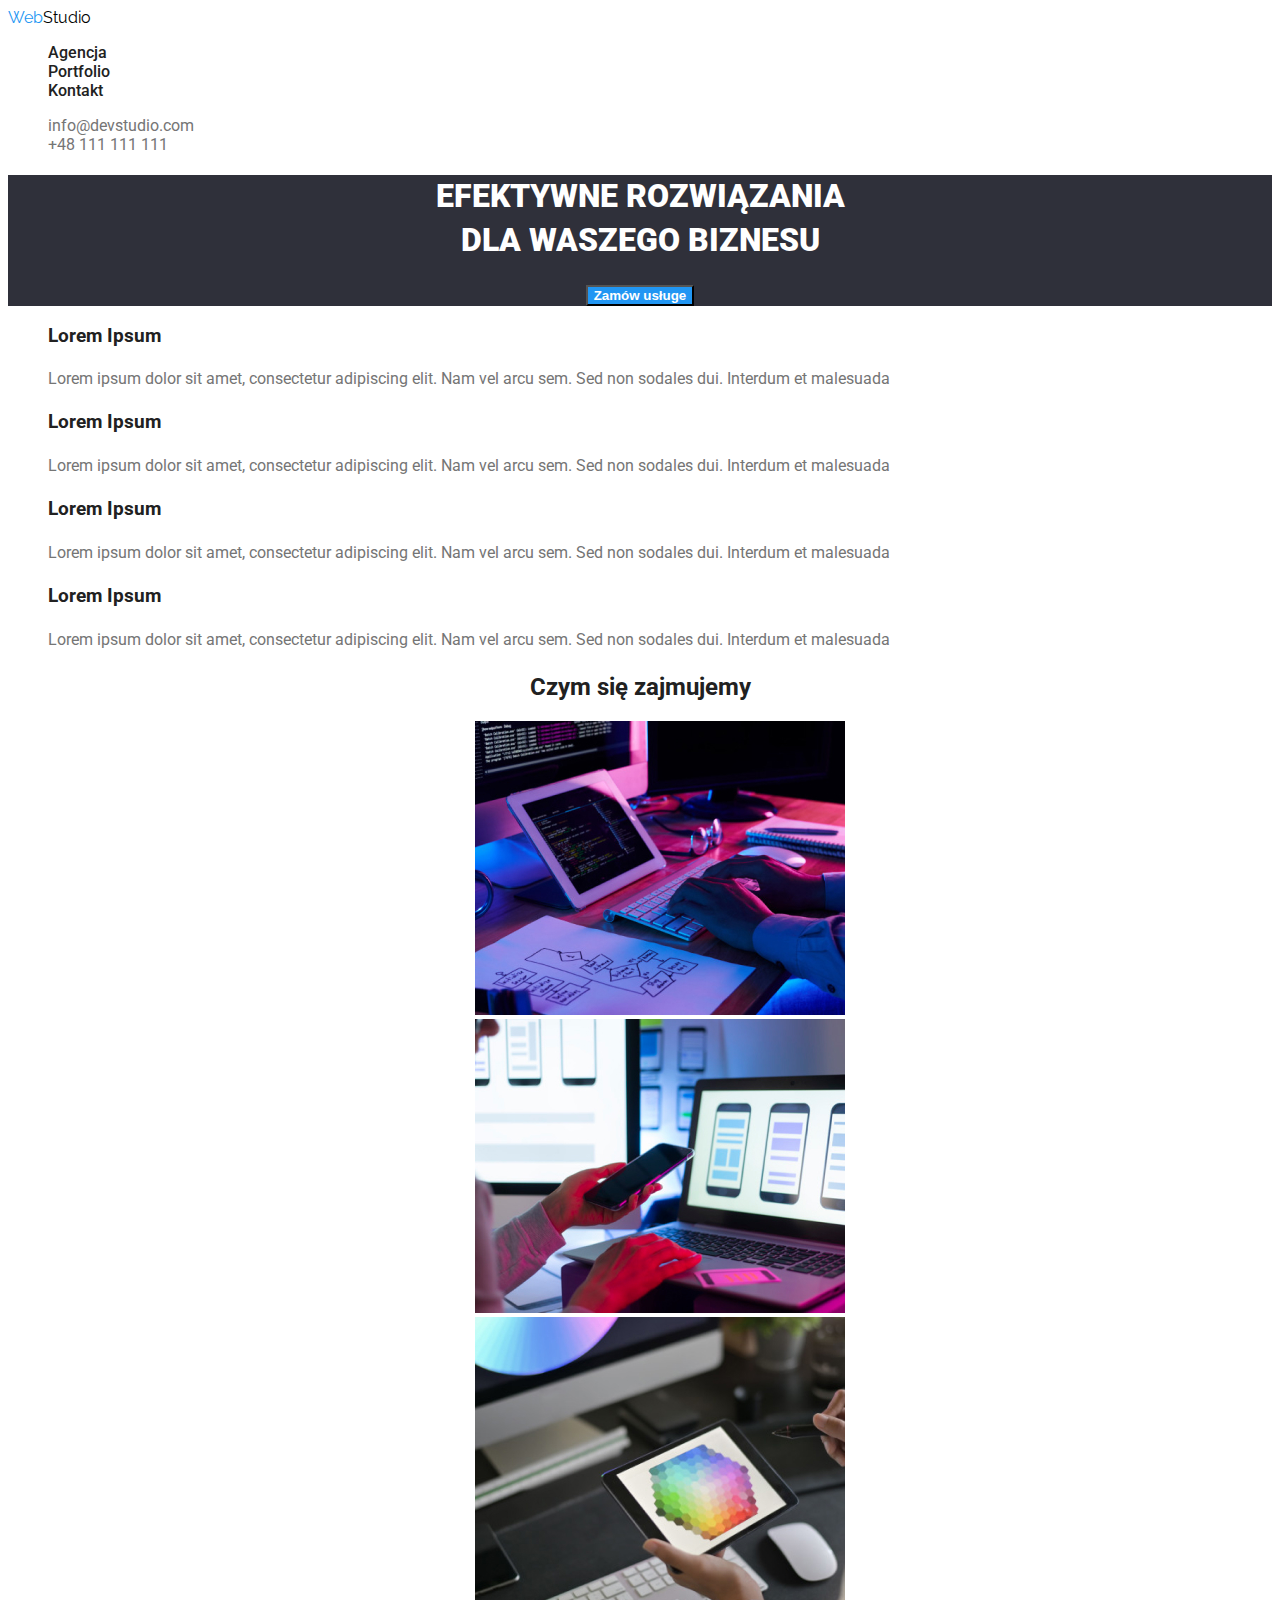
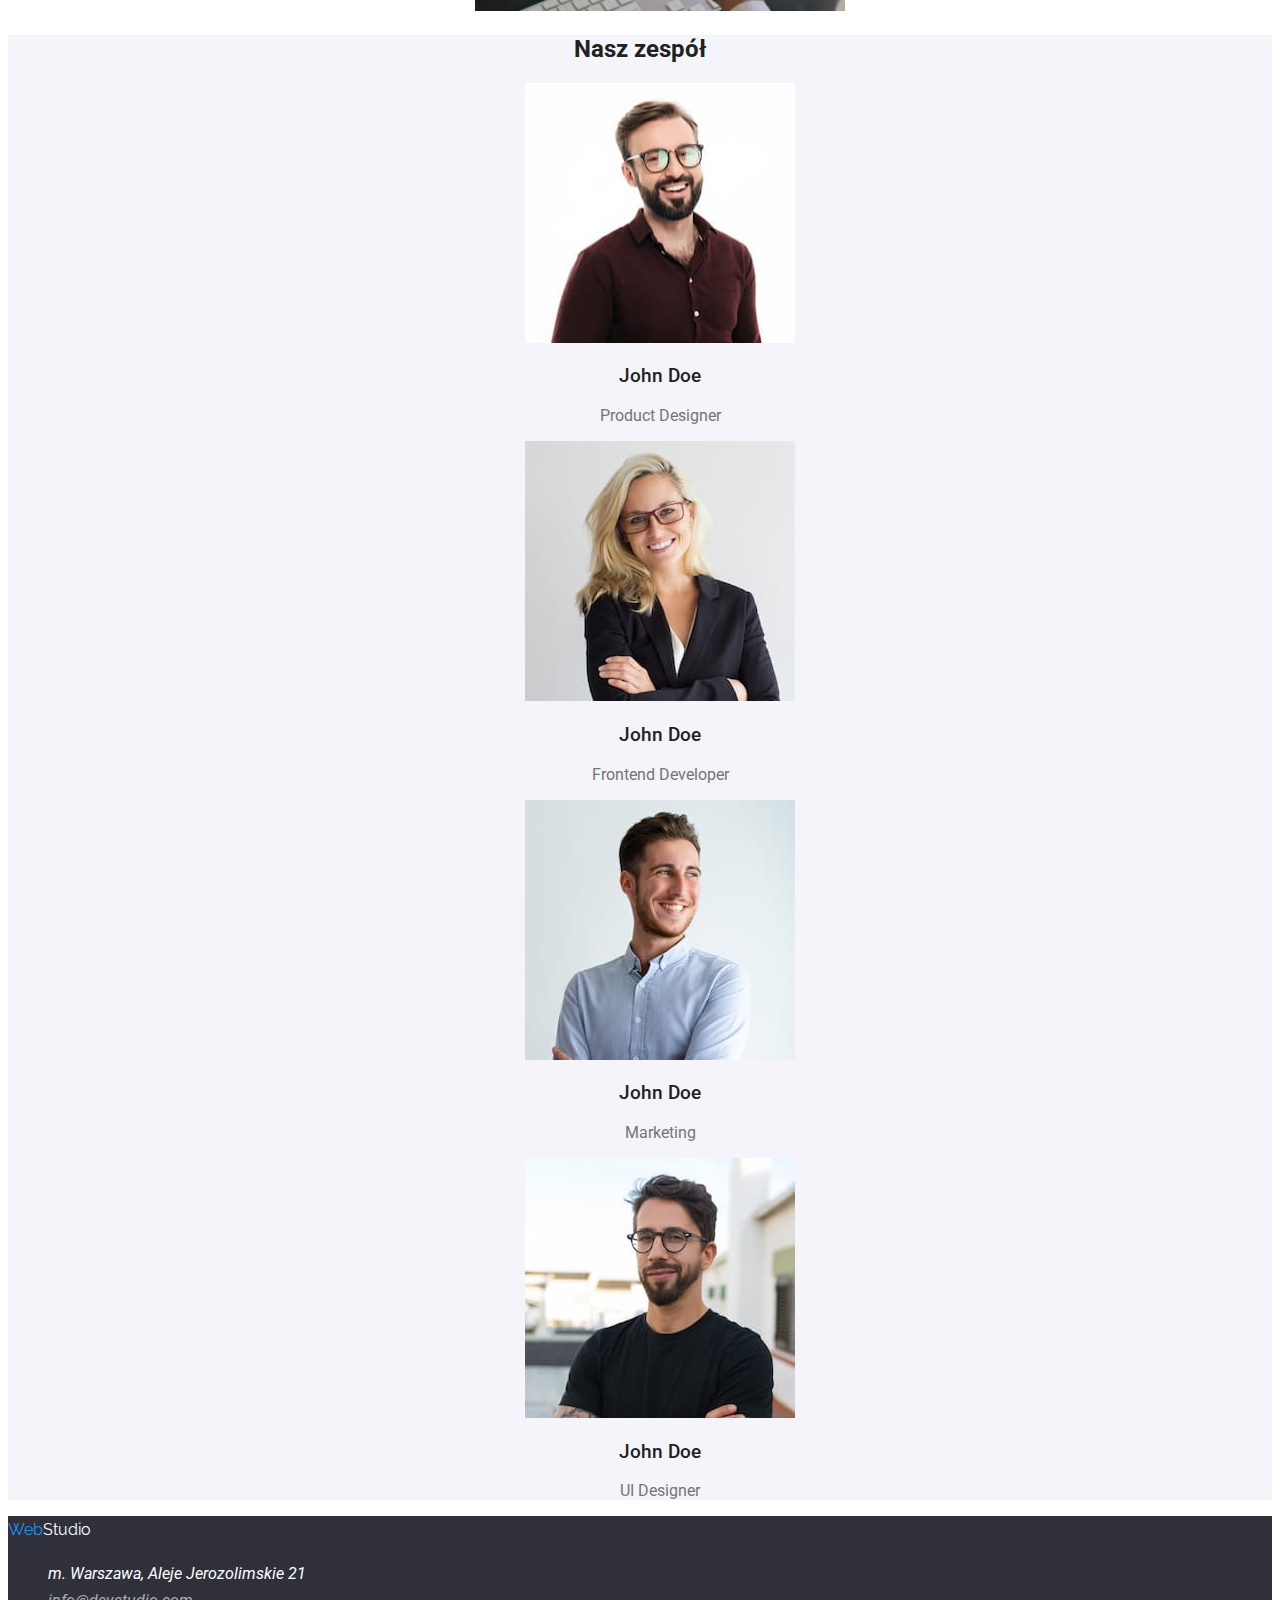
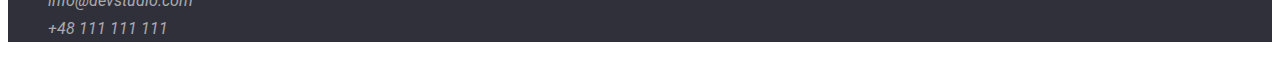
==== index.html @ 9c244bc0 "new repository" ====
<!DOCTYPE html>
<html lang="en">
  <head>
    <meta charset="UTF-8" />
    <meta http-equiv="X-UA-Compatible" content="IE=edge" />
    <meta name="viewport" content="width=device-width, initial-scale=1.0" />
    <link href="css/styles.css" rel="stylesheet" />
    <link rel="preconnect" href="https://fonts.googleapis.com" />
    <link rel="preconnect" href="https://fonts.gstatic.com" crossorigin />
    <link
      href="https://fonts.googleapis.com/css2?family=Raleway:wght@700&family=Roboto:wght@400;500;700;900&display=swap"
      rel="stylesheet"
    />
    <title>Studio</title>
  </head>
  <body>
    <header class="header">
      <a href="index.html" class="logo"
        >Web<span class="logo-header">Studio</span></a
      >
      <nav class="nav">
        <ul class="list">
          <li><a class="link" href="index.html">Agencja</a></li>
          <li><a class="link" href="portfolio.html">Portfolio</a></li>
          <li><a class="link" href="#">Kontakt</a></li>
        </ul>
      </nav>
      <ul class="list">
        <li>
          <a class="contact-links" href="mailto:info@devstudio.com"
            >info@devstudio.com</a
          >
        </li>
        <li>
          <a class="contact-links" href="tel:48111111111">+48 111 111 111</a>
        </li>
      </ul>
    </header>
    <main>
      <!--HERO-->
      <section>
        <div class="hero-main">
          <h1 class="hero-title">Efektywne rozwiązania</br> dla waszego biznesu</h1>
          <button type="button" class="hero-button">Zamów usługe</button>
        </div>
        <div>
          <ul class="list">
            <li>
              <h3 class="hero-subtext-title">Lorem Ipsum</h3>
              <p class="hero-subtext">
                Lorem ipsum dolor sit amet, consectetur adipiscing elit. Nam vel
                arcu sem. Sed non sodales dui. Interdum et malesuada
              </p>
            </li>
            <li>
              <h3 class="hero-subtext-title">Lorem Ipsum</h3>
              <p class="hero-subtext">
                Lorem ipsum dolor sit amet, consectetur adipiscing elit. Nam vel
                arcu sem. Sed non sodales dui. Interdum et malesuada
              </p>
            </li>
            <li>
              <h3 class="hero-subtext-title">Lorem Ipsum</h3>
              <p class="hero-subtext">
                Lorem ipsum dolor sit amet, consectetur adipiscing elit. Nam vel
                arcu sem. Sed non sodales dui. Interdum et malesuada
              </p>
            </li>
            <li>
              <h3 class="hero-subtext-title">Lorem Ipsum</h3>
              <p class="hero-subtext">
                Lorem ipsum dolor sit amet, consectetur adipiscing elit. Nam vel
                arcu sem. Sed non sodales dui. Interdum et malesuada
              </p>
            </li>
          </ul>
        </div>
      </section>

      <!--What we do-->
      <section class="what-we-do">
        <h2 class="what-we-do-title">Czym się zajmujemy</h2>
        <ul class="list">
          <li>
            <img src="images/img1.jpg" alt="picture of typing on a keyboard" />
          </li>
          <li>
            <img
              src="images/img2.jpg"
              alt="picture of person working with laptop and smartphone"
              width="370"
              height="294"
            />
          </li>
          <li>
            <img
              src="images/img3.jpg"
              alt="picture of tablet with color palet"
            />
          </li>
        </ul>
      </section>

      <!--About us-->
      <section class="team">
        <h2 class="team-title">Nasz zespół</h2>
        <ul class="list">
          <li>
            <img
              src="images/img2-1.jpg"
              alt="John Doe"
              width="270"
              height="260"
            />
            <h3 class="team-name">John Doe</h3>
            <p class="team-position">Product Designer</p>
          </li>
          <li>
            <img
              src="images/img2-2.jpg"
              alt="John Doe"
              width="270"
              height="260"
            />
            <h3 class="team-name">John Doe</h3>
            <p class="team-position">Frontend Developer</p>
          </li>
          <li>
            <img
              src="images/img2-3.jpg"
              alt="John Doe"
              width="270"
              height="260"
            />
            <h3 class="team-name">John Doe</h3>
            <p class="team-position">Marketing</p>
          </li>
          <li>
            <img
              src="images/img2-4.jpg"
              alt="John Doe"
              width="270"
              height="260"
            />
            <h3 class="team-name">John Doe</h3>
            <p class="team-position">UI Designer</p>
          </li>
        </ul>
      </section>
    </main>
    <footer class="footer">
      <a href="index.html" class="logo"
        >Web<span class="logo-footer">Studio</span></a
      >
      <address>
        <ul class="list">
          <li>
            <a
              class="footer-adress-map"
              href="https://goo.gl/maps/CEJByELrS8ceikjX6"
              >m. Warszawa, Aleje Jerozolimskie 21</a
            >
          </li>
          <li>
            <a class="footer-mail" href="mailto:info@devstudio.com"
              >info@devstudio.com</a
            >
          </li>
          <li>
            <a class="footer-tel" href="tel:48111111111">+48 111 111 111</a>
          </li>
        </ul>
      </address>
    </footer>
  </body>
</html>
---- css/styles.css ----
/*     
Fonts:

font-family: 'Raleway', sans-serif;

font-family: 'Roboto', sans-serif; */
:root {
  --white-color: #fff;
  --almost-white-color: #f5f4fa;
  --black-color: #000;
  --almost-black-color: #212121;
  --dark-color: #2f303a;
  --blue-color: #2196f3;
  --grey-color: #757575;
  --grey-transparent-color: rgba(100%, 100%, 100%, 60%);
}
body {
  font-family: "Roboto", sans-serif;
  font-weight: 400;
}
.list {
  list-style: none;
}
.logo {
  font-family: "Raleway", sans-serif;
  color: var(--blue-color);
  text-decoration: none;
}
.logo-header {
  color: var(--black-color);
}
.logo-footer {
  color: var(--white-color);
}
.header {
  background-color: var(--white-color);
}
.footer {
  background-color: var(--dark-color);
}
.link {
  text-decoration: none;
}
.nav .link {
  font-family: "Roboto", sans-serif;
  font-weight: 500;
  color: var(--almost-black-color);
}
.nav .link:visited {
  color: var(--almost-black-color);
}
.nav .link:hover,
.nav .link:focus {
  color: var(--blue-color);
}
.contact-links {
  color: var(--grey-color);
  text-decoration: none;
}
.contact-links:hover,
.contact-links:focus {
  color: var(--blue-color);
}
.footer {
  text-decoration: none;
  line-height: 1.71;
}
.footer-adress-map {
  color: var(--white-color);
  text-decoration: none;
}
.footer-mail,
.footer-tel {
  color: var(--grey-transparent-color);
  text-decoration: none;
}

.hero-main {
  text-align: center;
  background-color: var(--dark-color);
  line-height: 1.36;
}
.hero-title {
  font-weight: 900;
  text-transform: uppercase;
  text-align: center;
  color: var(--white-color);
}
.hero-button {
  color: var(--white-color);
  background-color: var(--blue-color);
  font-weight: 700;
  cursor: pointer;
}
.hero-subtext-title {
  font-weight: 700;
  color: var(--almost-black-color);
}
.hero-subtext {
  color: var(--grey-color);
  line-height: 1.71;
}

.what-we-do {
  text-align: center;
}
.what-we-do-title {
  font-weight: 700;
  color: var(--almost-black-color);
}

.team {
  background-color: var(--almost-white-color);
  text-align: center;
}
.team-title {
  font-weight: 700;
  color: var(--almost-black-color);
}
.team-name {
  font-weight: 500;
  color: var(--almost-black-color);
  text-align: center;
}
.team-position {
  color: var(--grey-color);
  text-align: center;
}
.filters {
  text-align: center;
}
.filters-button:hover {
  color: var(--white-color);
  background-color: var(--blue-color);
  line-height: 1.63;
  font-weight: 500;
}
.filters-button {
  color: var(--black-color);
  background-color: var(--almost-white-color);
  line-height: 1.63;
  font-weight: 500;
  cursor: pointer;
}

.gallery-title {
  font-weight: 500;
  color: var(--almost-black-color);
  line-height: 2;
}
.gallery-description {
  color: var(--grey-color);
  line-height: 1.88;
}
.gallery-title,
.gallery-description {
  text-align: left;
}
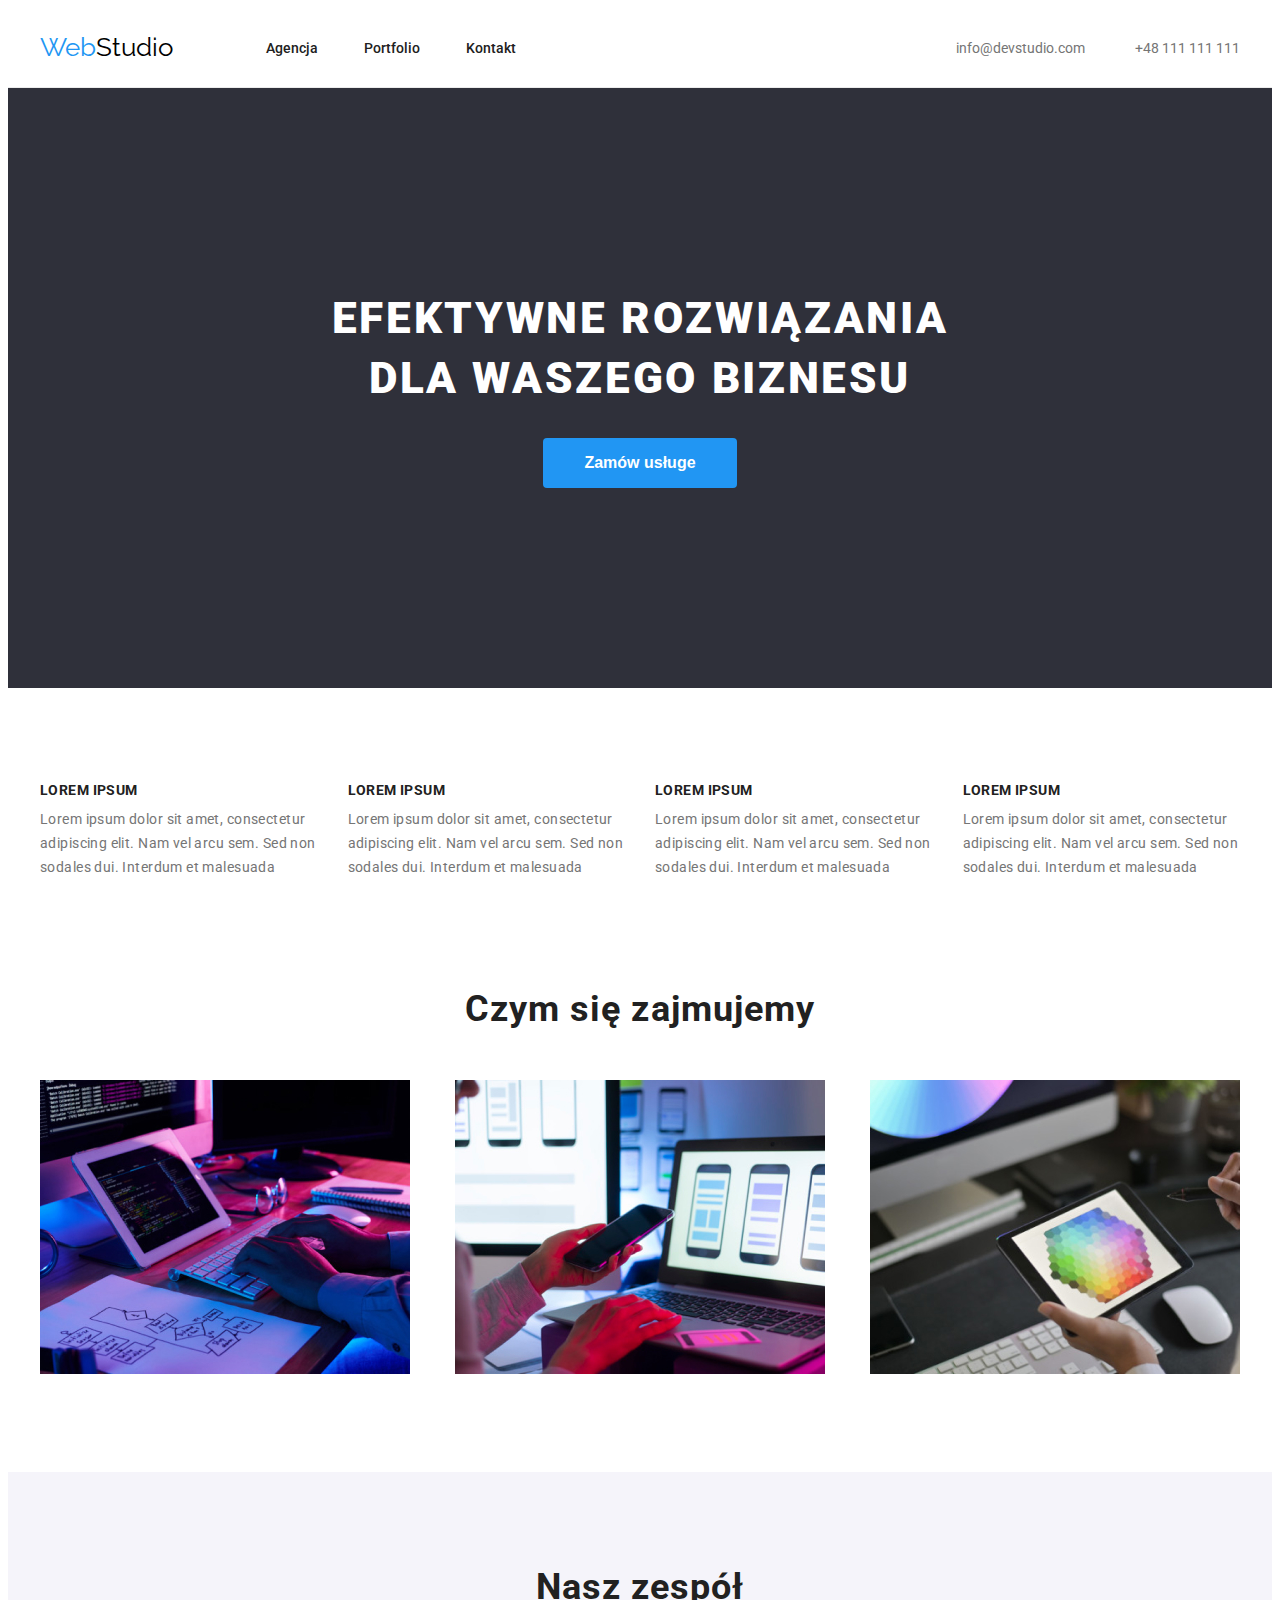
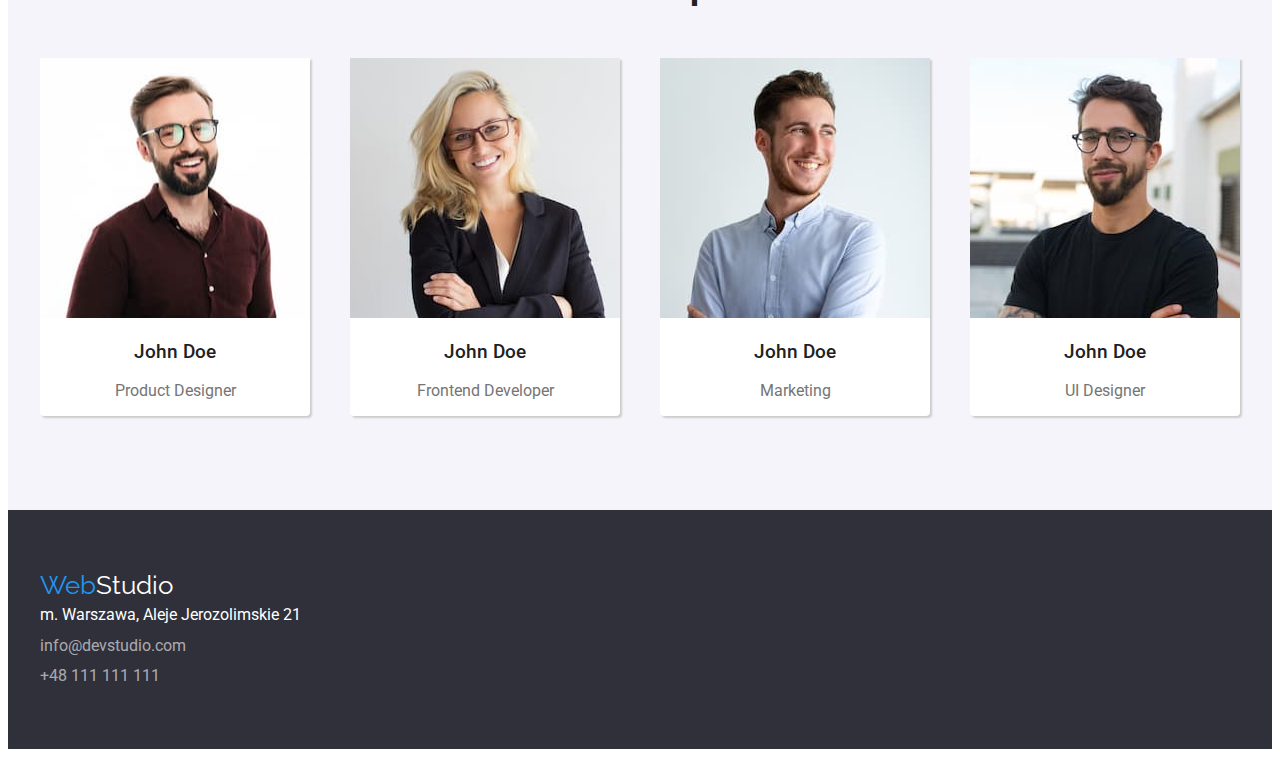
==== commit 9788a7e4: "added postitioning of elements" ====
--- a/index.html
+++ b/index.html
@@ -4,6 +4,13 @@
     <meta charset="UTF-8" />
     <meta http-equiv="X-UA-Compatible" content="IE=edge" />
     <meta name="viewport" content="width=device-width, initial-scale=1.0" />
+    <link
+      rel="stylesheet"
+      href="https://cdnjs.cloudflare.com/ajax/libs/modern-normalize/1.1.0/modern-normalize.min.css"
+      integrity="sha512-wpPYUAdjBVSE4KJnH1VR1HeZfpl1ub8YT/NKx4PuQ5NmX2tKuGu6U/JRp5y+Y8XG2tV+wKQpNHVUX03MfMFn9Q=="
+      crossorigin="anonymous"
+      referrerpolicy="no-referrer"
+    />
     <link href="css/styles.css" rel="stylesheet" />
     <link rel="preconnect" href="https://fonts.googleapis.com" />
     <link rel="preconnect" href="https://fonts.gstatic.com" crossorigin />
@@ -15,162 +22,185 @@
   </head>
   <body>
     <header class="header">
-      <a href="index.html" class="logo"
-        >Web<span class="logo-header">Studio</span></a
-      >
-      <nav class="nav">
-        <ul class="list">
-          <li><a class="link" href="index.html">Agencja</a></li>
-          <li><a class="link" href="portfolio.html">Portfolio</a></li>
-          <li><a class="link" href="#">Kontakt</a></li>
-        </ul>
-      </nav>
-      <ul class="list">
-        <li>
-          <a class="contact-links" href="mailto:info@devstudio.com"
-            >info@devstudio.com</a
-          >
-        </li>
-        <li>
-          <a class="contact-links" href="tel:48111111111">+48 111 111 111</a>
-        </li>
-      </ul>
+      <div class="container flex-header">
+        <a href="index.html" class="logo"
+          >Web<span class="logo-header">Studio</span></a
+        >
+        <nav class="nav">
+          <ul class="list">
+            <li><a class="link" href="index.html">Agencja</a></li>
+            <li><a class="link" href="portfolio.html">Portfolio</a></li>
+            <li><a class="link" href="#">Kontakt</a></li>
+          </ul>
+        </nav>
+        <div class="contacts">
+          <ul class="list">
+            <li>
+              <a class="contact-links" href="mailto:info@devstudio.com"
+                >info@devstudio.com</a
+              >
+            </li>
+            <li>
+              <a class="contact-links" href="tel:48111111111"
+                >+48 111 111 111</a
+              >
+            </li>
+          </ul>
+        </div>
+      </div>
     </header>
     <main>
       <!--HERO-->
+
       <section>
         <div class="hero-main">
-          <h1 class="hero-title">Efektywne rozwiązania</br> dla waszego biznesu</h1>
-          <button type="button" class="hero-button">Zamów usługe</button>
+          <div class="container">
+            <h1 class="hero-title">
+              Efektywne rozwiązania<br />
+              dla waszego biznesu
+            </h1>
+            <button type="button" class="hero-button">Zamów usługe</button>
+          </div>
         </div>
         <div>
-          <ul class="list">
-            <li>
-              <h3 class="hero-subtext-title">Lorem Ipsum</h3>
-              <p class="hero-subtext">
-                Lorem ipsum dolor sit amet, consectetur adipiscing elit. Nam vel
-                arcu sem. Sed non sodales dui. Interdum et malesuada
-              </p>
-            </li>
-            <li>
-              <h3 class="hero-subtext-title">Lorem Ipsum</h3>
-              <p class="hero-subtext">
-                Lorem ipsum dolor sit amet, consectetur adipiscing elit. Nam vel
-                arcu sem. Sed non sodales dui. Interdum et malesuada
-              </p>
-            </li>
-            <li>
-              <h3 class="hero-subtext-title">Lorem Ipsum</h3>
-              <p class="hero-subtext">
-                Lorem ipsum dolor sit amet, consectetur adipiscing elit. Nam vel
-                arcu sem. Sed non sodales dui. Interdum et malesuada
-              </p>
-            </li>
-            <li>
-              <h3 class="hero-subtext-title">Lorem Ipsum</h3>
-              <p class="hero-subtext">
-                Lorem ipsum dolor sit amet, consectetur adipiscing elit. Nam vel
-                arcu sem. Sed non sodales dui. Interdum et malesuada
-              </p>
-            </li>
-          </ul>
+          <div class="container">
+            <ul class="list hero-subtext-all">
+              <li>
+                <h3 class="hero-subtext-title">Lorem Ipsum</h3>
+                <p class="hero-subtext">
+                  Lorem ipsum dolor sit amet, consectetur adipiscing elit. Nam
+                  vel arcu sem. Sed non sodales dui. Interdum et malesuada
+                </p>
+              </li>
+              <li>
+                <h3 class="hero-subtext-title">Lorem Ipsum</h3>
+                <p class="hero-subtext">
+                  Lorem ipsum dolor sit amet, consectetur adipiscing elit. Nam
+                  vel arcu sem. Sed non sodales dui. Interdum et malesuada
+                </p>
+              </li>
+              <li>
+                <h3 class="hero-subtext-title">Lorem Ipsum</h3>
+                <p class="hero-subtext">
+                  Lorem ipsum dolor sit amet, consectetur adipiscing elit. Nam
+                  vel arcu sem. Sed non sodales dui. Interdum et malesuada
+                </p>
+              </li>
+              <li>
+                <h3 class="hero-subtext-title">Lorem Ipsum</h3>
+                <p class="hero-subtext">
+                  Lorem ipsum dolor sit amet, consectetur adipiscing elit. Nam
+                  vel arcu sem. Sed non sodales dui. Interdum et malesuada
+                </p>
+              </li>
+            </ul>
+          </div>
         </div>
       </section>
 
       <!--What we do-->
       <section class="what-we-do">
-        <h2 class="what-we-do-title">Czym się zajmujemy</h2>
-        <ul class="list">
-          <li>
-            <img src="images/img1.jpg" alt="picture of typing on a keyboard" />
-          </li>
-          <li>
-            <img
-              src="images/img2.jpg"
-              alt="picture of person working with laptop and smartphone"
-              width="370"
-              height="294"
-            />
-          </li>
-          <li>
-            <img
-              src="images/img3.jpg"
-              alt="picture of tablet with color palet"
-            />
-          </li>
-        </ul>
+        <div class="container">
+          <h2 class="what-we-do-title">Czym się zajmujemy</h2>
+          <ul class="list what-we-do-flex">
+            <li>
+              <img
+                src="images/img1.jpg"
+                alt="picture of typing on a keyboard"
+              />
+            </li>
+            <li>
+              <img
+                src="images/img2.jpg"
+                alt="picture of person working with laptop and smartphone"
+                width="370"
+                height="294"
+              />
+            </li>
+            <li>
+              <img
+                src="images/img3.jpg"
+                alt="picture of tablet with color palet"
+              />
+            </li>
+          </ul>
+        </div>
       </section>
 
       <!--About us-->
       <section class="team">
-        <h2 class="team-title">Nasz zespół</h2>
-        <ul class="list">
-          <li>
-            <img
-              src="images/img2-1.jpg"
-              alt="John Doe"
-              width="270"
-              height="260"
-            />
-            <h3 class="team-name">John Doe</h3>
-            <p class="team-position">Product Designer</p>
-          </li>
-          <li>
-            <img
-              src="images/img2-2.jpg"
-              alt="John Doe"
-              width="270"
-              height="260"
-            />
-            <h3 class="team-name">John Doe</h3>
-            <p class="team-position">Frontend Developer</p>
-          </li>
-          <li>
-            <img
-              src="images/img2-3.jpg"
-              alt="John Doe"
-              width="270"
-              height="260"
-            />
-            <h3 class="team-name">John Doe</h3>
-            <p class="team-position">Marketing</p>
-          </li>
-          <li>
-            <img
-              src="images/img2-4.jpg"
-              alt="John Doe"
-              width="270"
-              height="260"
-            />
-            <h3 class="team-name">John Doe</h3>
-            <p class="team-position">UI Designer</p>
-          </li>
-        </ul>
+        <div class="container">
+          <h2 class="team-title">Nasz zespół</h2>
+          <ul class="list team-flex">
+            <li class="team-card">
+              <img
+                src="images/img2-1.jpg"
+                alt="John Doe"
+                width="270"
+                height="260"
+              />
+              <h3 class="team-name">John Doe</h3>
+              <p class="team-position">Product Designer</p>
+            </li>
+            <li class="team-card">
+              <img
+                src="images/img2-2.jpg"
+                alt="John Doe"
+                width="270"
+                height="260"
+              />
+              <h3 class="team-name">John Doe</h3>
+              <p class="team-position">Frontend Developer</p>
+            </li>
+            <li class="team-card">
+              <img
+                src="images/img2-3.jpg"
+                alt="John Doe"
+                width="270"
+                height="260"
+              />
+              <h3 class="team-name">John Doe</h3>
+              <p class="team-position">Marketing</p>
+            </li>
+            <li class="team-card">
+              <img
+                src="images/img2-4.jpg"
+                alt="John Doe"
+                width="270"
+                height="260"
+              />
+              <h3 class="team-name">John Doe</h3>
+              <p class="team-position">UI Designer</p>
+            </li>
+          </ul>
+        </div>
       </section>
     </main>
     <footer class="footer">
-      <a href="index.html" class="logo"
-        >Web<span class="logo-footer">Studio</span></a
-      >
-      <address>
-        <ul class="list">
-          <li>
-            <a
-              class="footer-adress-map"
-              href="https://goo.gl/maps/CEJByELrS8ceikjX6"
-              >m. Warszawa, Aleje Jerozolimskie 21</a
-            >
-          </li>
-          <li>
-            <a class="footer-mail" href="mailto:info@devstudio.com"
-              >info@devstudio.com</a
-            >
-          </li>
-          <li>
-            <a class="footer-tel" href="tel:48111111111">+48 111 111 111</a>
-          </li>
-        </ul>
-      </address>
+      <div class="container flex-footer">
+        <a href="index.html" class="logo"
+          >Web<span class="logo-footer">Studio</span></a
+        >
+        <address class="address">
+          <ul class="list">
+            <li>
+              <a
+                class="footer-adress-map"
+                href="https://goo.gl/maps/CEJByELrS8ceikjX6"
+                >m. Warszawa, Aleje Jerozolimskie 21</a
+              >
+            </li>
+            <li>
+              <a class="footer-mail" href="mailto:info@devstudio.com"
+                >info@devstudio.com</a
+              >
+            </li>
+            <li>
+              <a class="footer-tel" href="tel:48111111111">+48 111 111 111</a>
+            </li>
+          </ul>
+        </address>
+      </div>
     </footer>
   </body>
 </html>
--- a/css/styles.css
+++ b/css/styles.css
@@ -18,28 +18,52 @@
   font-family: "Roboto", sans-serif;
   font-weight: 400;
 }
+
+.container {
+  max-width: 1200px;
+  margin: 0 auto;
+}
 .list {
   list-style: none;
+}
+.header {
+  background-color: var(--white-color);
+  border-bottom: 1px solid #ececec;
 }
 .logo {
   font-family: "Raleway", sans-serif;
   color: var(--blue-color);
   text-decoration: none;
+  font-size: 26px;
+  line-height: calc(31px / 26px);
 }
 .logo-header {
   color: var(--black-color);
 }
-.logo-footer {
-  color: var(--white-color);
-}
-.header {
-  background-color: var(--white-color);
-}
-.footer {
-  background-color: var(--dark-color);
+
+.flex-header {
+  display: flex;
+  justify-content: flex-start;
+  align-items: center;
+  margin: 0 auto;
+  height: 79px;
 }
 .link {
   text-decoration: none;
+}
+.nav {
+  font-size: 14px;
+  line-height: calc(16px / 14px);
+  display: flex;
+  margin: 0 auto;
+  margin-left: 93px;
+}
+.nav .list {
+  display: flex;
+  justify-content: flex-start;
+  margin: 0 auto;
+  padding: 0;
+  gap: 46px;
 }
 .nav .link {
   font-family: "Roboto", sans-serif;
@@ -53,6 +77,20 @@
 .nav .link:focus {
   color: var(--blue-color);
 }
+.contacts {
+  font-size: 14px;
+  line-height: calc(16px / 14px);
+  display: flex;
+  margin: 0 auto;
+  margin-right: 0;
+}
+.contacts .list {
+  display: flex;
+  justify-content: flex-start;
+  margin: 0 auto;
+  padding: 0;
+  gap: 50px;
+}
 .contact-links {
   color: var(--grey-color);
   text-decoration: none;
@@ -61,9 +99,215 @@
 .contact-links:focus {
   color: var(--blue-color);
 }
+
+.hero-main {
+  text-align: center;
+  background-color: var(--dark-color);
+  line-height: 1.36;
+  display: flex;
+  justify-content: center;
+  align-items: center;
+  padding: 200px;
+}
+.hero-title {
+  font-weight: 900;
+  font-size: 44px;
+  text-transform: uppercase;
+  text-align: center;
+  color: var(--white-color);
+  line-height: calc(60px / 44px);
+  letter-spacing: calc(0.06 * 44px);
+  margin: 0 auto;
+}
+.hero-button {
+  color: var(--white-color);
+  background-color: var(--blue-color);
+  font-weight: 700;
+  font-size: 16px;
+  line-height: calc(30px / 16px);
+  cursor: pointer;
+  padding: 10px 41px;
+  border: none;
+  border-radius: 4px;
+  margin: 0 auto;
+  margin-top: 30px;
+  padding: 10px 41px;
+}
+.hero-subtext-all {
+  display: flex;
+  justify-content: center;
+  padding: 94px 0;
+  gap: 30px;
+  margin: 0 auto;
+}
+.hero-subtext-title {
+  font-weight: 700;
+  color: var(--almost-black-color);
+  font-size: 14px;
+  letter-spacing: calc(0.03 * 14px);
+  margin: 0 auto;
+  text-transform: uppercase;
+}
+.hero-subtext {
+  color: var(--grey-color);
+  line-height: 1.71;
+  font-size: 14px;
+  letter-spacing: calc(0.03 * 14px);
+  margin-top: 10px;
+}
+
+.what-we-do {
+  text-align: center;
+  margin: 0 auto;
+}
+.what-we-do-flex {
+  display: flex;
+  justify-content: space-between;
+  gap: 30px;
+  margin: 0;
+  margin-top: 50px;
+  margin-bottom: 94px;
+  padding: 0;
+}
+.what-we-do-title {
+  font-weight: 700;
+  color: var(--almost-black-color);
+  margin: 0 auto;
+  letter-spacing: calc(0.03 * 36px);
+  font-size: 36px;
+}
+
+.team-flex {
+  display: flex;
+  justify-content: space-between;
+  gap: 30px;
+  margin: 0 auto;
+  margin-top: 50px;
+  padding: 0;
+  padding-bottom: 94px;
+}
+.team-card {
+  background-color: var(--white-color);
+  box-shadow: 2px 2px 2px #ccc;
+  border-radius: 0px 0px 4px 4px;
+}
+.team {
+  background-color: var(--almost-white-color);
+  text-align: center;
+}
+.team-title {
+  font-weight: 700;
+  color: var(--almost-black-color);
+  font-size: 36px;
+  letter-spacing: calc(0.03 * 36px);
+  padding-top: 94px;
+}
+.team-name {
+  font-weight: 500;
+  color: var(--almost-black-color);
+  text-align: center;
+}
+.team-position {
+  color: var(--grey-color);
+  text-align: center;
+}
+
+/* PORTFOLIO */
+.filters {
+  display: flex;
+  justify-content: center;
+  gap: 8px;
+  margin: 0 auto;
+  padding-top: 94px;
+  padding-bottom: 50px;
+}
+.filters-button:hover {
+  color: var(--white-color);
+  background-color: var(--blue-color);
+  font-size: 16px;
+  line-height: 1.63;
+  font-weight: 500;
+}
+.filters-button {
+  color: var(--black-color);
+  background-color: var(--almost-white-color);
+  font-size: 16px;
+  line-height: 1.63;
+  font-weight: 500;
+  cursor: pointer;
+  border: none;
+  border-radius: 4px;
+  margin: 0 auto;
+  padding: 6px 22px;
+}
+
+.gallery {
+  display: flex;
+  margin: 0 auto;
+  padding: 0;
+  justify-content: space-between;
+  flex-wrap: wrap;
+  gap: 30px;
+}
+.gallery-title {
+  font-weight: 500;
+  font-size: 18px;
+  letter-spacing: calc(0.06 * 18px);
+  color: var(--almost-black-color);
+  line-height: 2;
+  margin: 20px 24px 4px 24px;
+}
+.gallery-description {
+  font-size: 16px;
+  letter-spacing: calc(0.03 * 16px);
+  color: var(--grey-color);
+  line-height: 1.88;
+  margin: 0px 24px 20px 24px;
+}
+.gallery-title,
+.gallery-description {
+  text-align: left;
+}
+.gallery-card {
+  border: 1px solid #eeeeee;
+}
+.gallery-subtext {
+  display: flex;
+  margin: 20px 24px;
+  gap: 4px;
+}
+/* FOOTER */
 .footer {
+  background-color: var(--dark-color);
+}
+.logo-footer {
+  color: var(--white-color);
+}
+.flex-footer {
+  display: flex;
+  margin: 0 auto;
+  flex-direction: column;
+  padding: 0px;
+  padding-top: 60px;
+  padding-bottom: 60px;
+  align-items: flex-start;
+}
+.address .list {
+  display: flex;
+  justify-content: flex-start;
+  flex-direction: column;
+  margin: 0 auto;
+  padding: 0;
+  gap: 3px;
+  font-style: normal;
+}
+.footer {
   text-decoration: none;
   line-height: 1.71;
+}
+.flex-footer {
+  display: flex;
+  margin: 0 auto;
 }
 .footer-adress-map {
   color: var(--white-color);
@@ -74,85 +318,3 @@
   color: var(--grey-transparent-color);
   text-decoration: none;
 }
-
-.hero-main {
-  text-align: center;
-  background-color: var(--dark-color);
-  line-height: 1.36;
-}
-.hero-title {
-  font-weight: 900;
-  text-transform: uppercase;
-  text-align: center;
-  color: var(--white-color);
-}
-.hero-button {
-  color: var(--white-color);
-  background-color: var(--blue-color);
-  font-weight: 700;
-  cursor: pointer;
-}
-.hero-subtext-title {
-  font-weight: 700;
-  color: var(--almost-black-color);
-}
-.hero-subtext {
-  color: var(--grey-color);
-  line-height: 1.71;
-}
-
-.what-we-do {
-  text-align: center;
-}
-.what-we-do-title {
-  font-weight: 700;
-  color: var(--almost-black-color);
-}
-
-.team {
-  background-color: var(--almost-white-color);
-  text-align: center;
-}
-.team-title {
-  font-weight: 700;
-  color: var(--almost-black-color);
-}
-.team-name {
-  font-weight: 500;
-  color: var(--almost-black-color);
-  text-align: center;
-}
-.team-position {
-  color: var(--grey-color);
-  text-align: center;
-}
-.filters {
-  text-align: center;
-}
-.filters-button:hover {
-  color: var(--white-color);
-  background-color: var(--blue-color);
-  line-height: 1.63;
-  font-weight: 500;
-}
-.filters-button {
-  color: var(--black-color);
-  background-color: var(--almost-white-color);
-  line-height: 1.63;
-  font-weight: 500;
-  cursor: pointer;
-}
-
-.gallery-title {
-  font-weight: 500;
-  color: var(--almost-black-color);
-  line-height: 2;
-}
-.gallery-description {
-  color: var(--grey-color);
-  line-height: 1.88;
-}
-.gallery-title,
-.gallery-description {
-  text-align: left;
-}
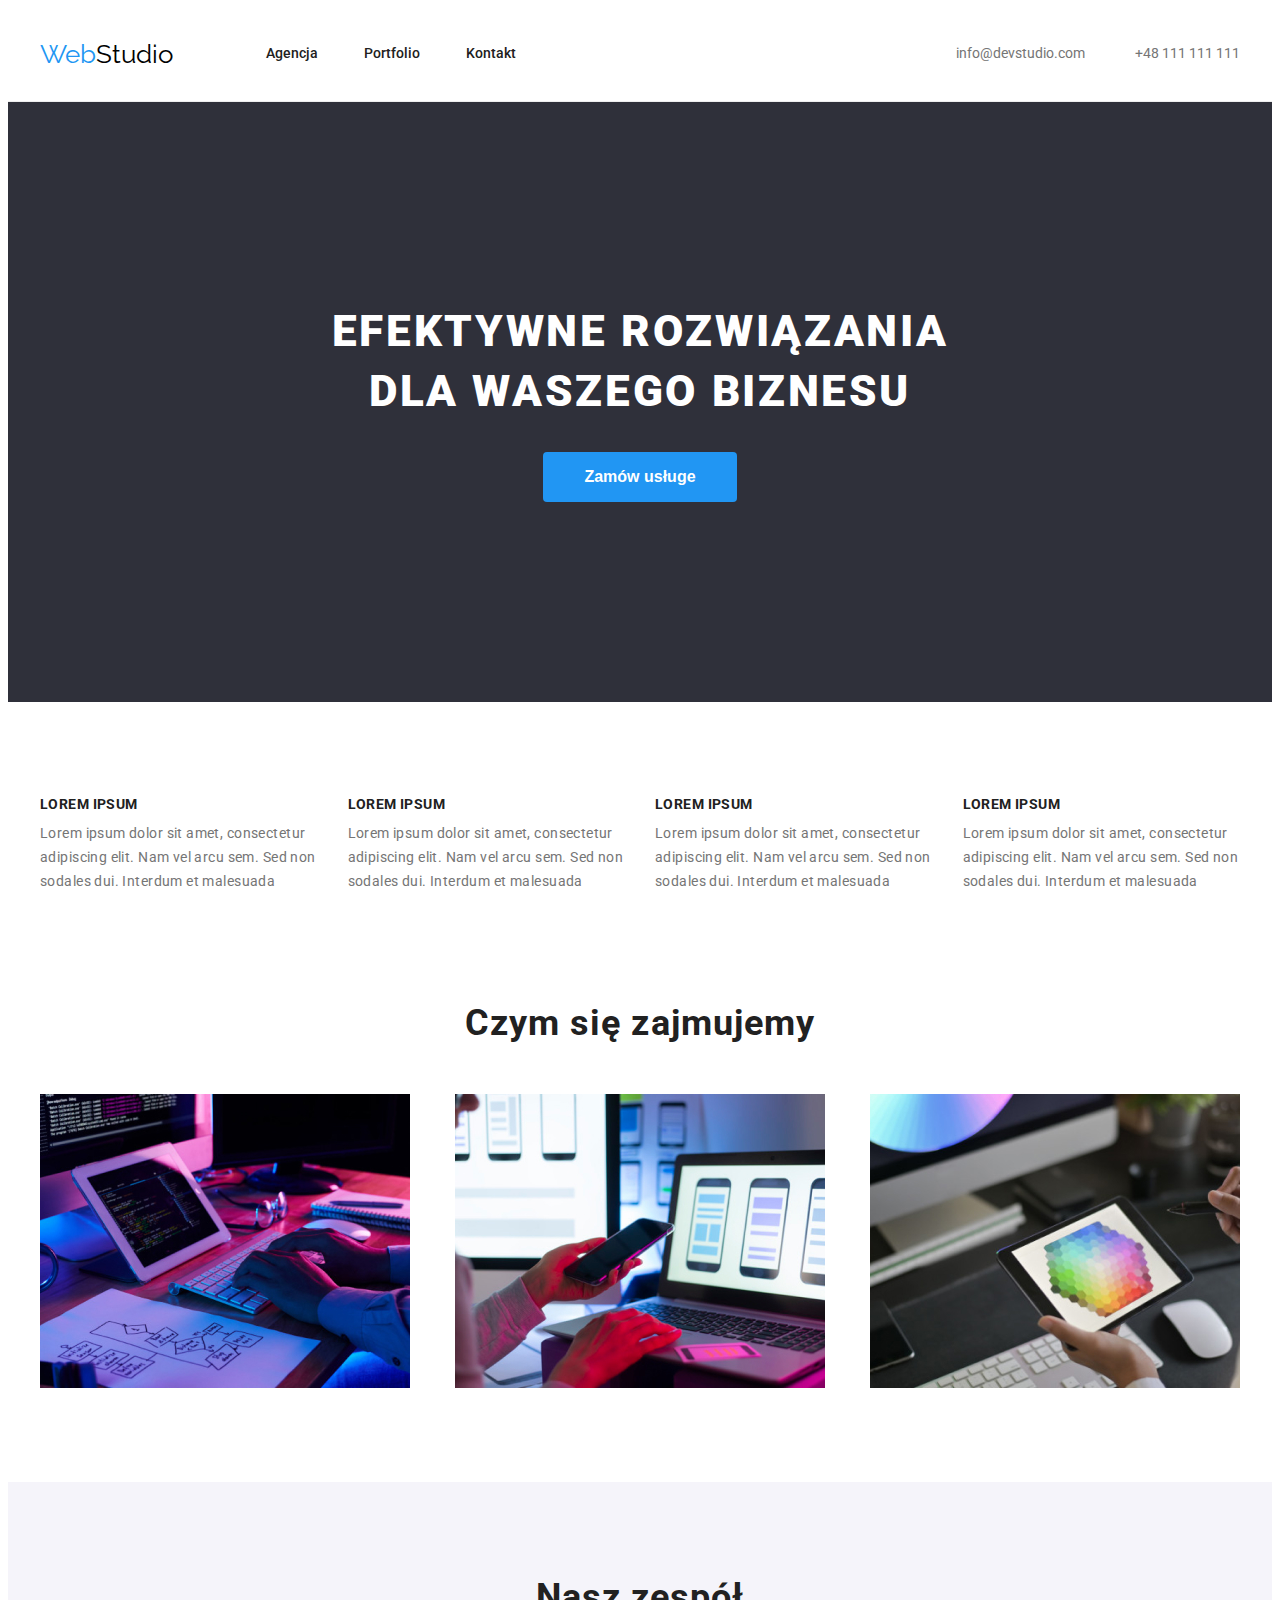
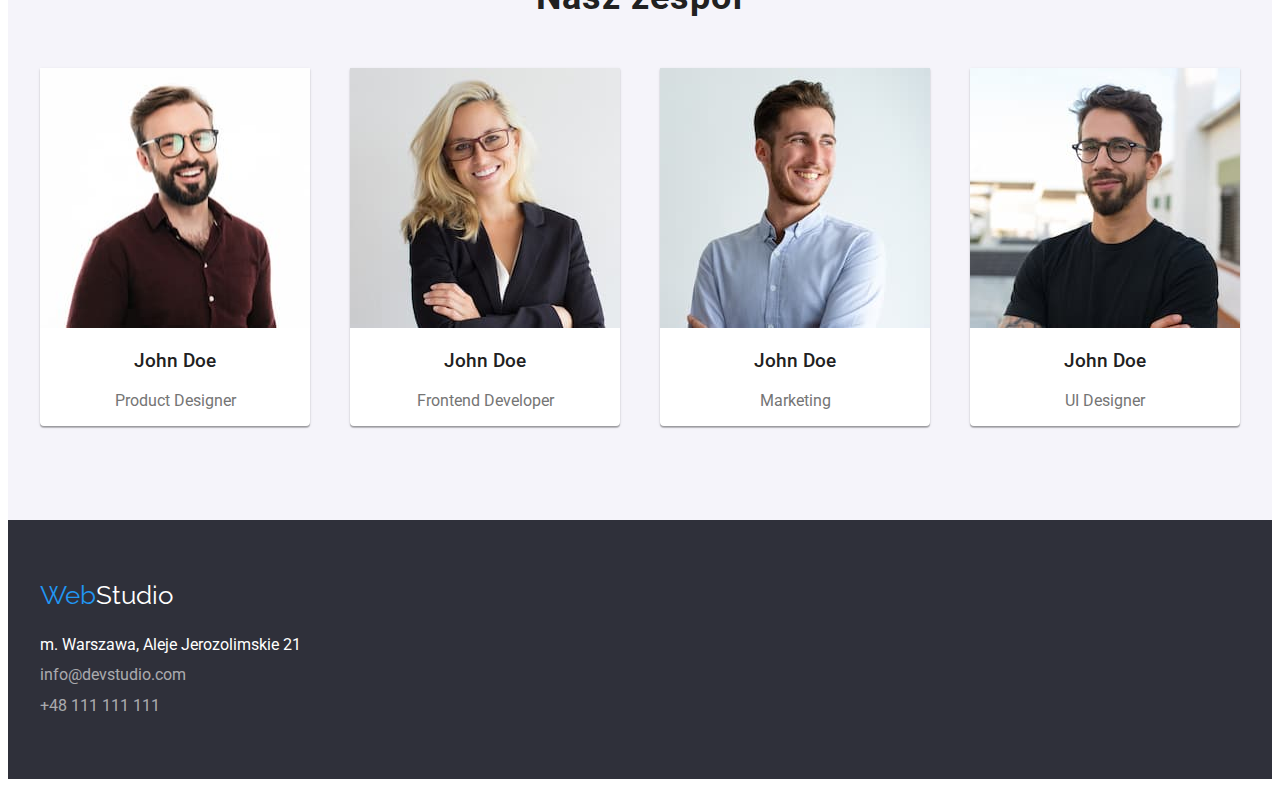
==== commit 8d96318f: "implemented changes according to mentor's comments" ====
--- a/index.html
+++ b/index.html
@@ -107,6 +107,9 @@
               <img
                 src="images/img1.jpg"
                 alt="picture of typing on a keyboard"
+                width="370"
+                height="294"
+                class="what-we-do-image"
               />
             </li>
             <li>
@@ -115,12 +118,16 @@
                 alt="picture of person working with laptop and smartphone"
                 width="370"
                 height="294"
+                class="what-we-do-image"
               />
             </li>
             <li>
               <img
                 src="images/img3.jpg"
                 alt="picture of tablet with color palet"
+                width="370"
+                height="294"
+                class="what-we-do-image"
               />
             </li>
           </ul>
--- a/css/styles.css
+++ b/css/styles.css
@@ -1,9 +1,3 @@
-/*     
-Fonts:
-
-font-family: 'Raleway', sans-serif;
-
-font-family: 'Roboto', sans-serif; */
 :root {
   --white-color: #fff;
   --almost-white-color: #f5f4fa;
@@ -13,6 +7,7 @@
   --blue-color: #2196f3;
   --grey-color: #757575;
   --grey-transparent-color: rgba(100%, 100%, 100%, 60%);
+  --shadow-color: #eeeeee;
 }
 body {
   font-family: "Roboto", sans-serif;
@@ -22,38 +17,42 @@
 .container {
   max-width: 1200px;
   margin: 0 auto;
+  padding: 0 15px;
 }
 .list {
   list-style: none;
 }
+.link {
+  text-decoration: none;
+}
+
+/* HEADER */
+
 .header {
   background-color: var(--white-color);
-  border-bottom: 1px solid #ececec;
+  border-bottom: 1px solid var(--shadow-color);
 }
 .logo {
   font-family: "Raleway", sans-serif;
   color: var(--blue-color);
   text-decoration: none;
   font-size: 26px;
-  line-height: calc(31px / 26px);
+  line-height: 1.19;
 }
 .logo-header {
   color: var(--black-color);
 }
-
 .flex-header {
   display: flex;
-  justify-content: flex-start;
+  justify-content: space-between;
   align-items: center;
   margin: 0 auto;
-  height: 79px;
-}
-.link {
-  text-decoration: none;
+  padding-top: 24px;
+  padding-bottom: 25px;
 }
 .nav {
   font-size: 14px;
-  line-height: calc(16px / 14px);
+  line-height: 1.14;
   display: flex;
   margin: 0 auto;
   margin-left: 93px;
@@ -79,15 +78,12 @@
 }
 .contacts {
   font-size: 14px;
-  line-height: calc(16px / 14px);
-  display: flex;
-  margin: 0 auto;
-  margin-right: 0;
+  line-height: 1.14;
+  display: flex;
 }
 .contacts .list {
   display: flex;
   justify-content: flex-start;
-  margin: 0 auto;
   padding: 0;
   gap: 50px;
 }
@@ -99,6 +95,8 @@
 .contact-links:focus {
   color: var(--blue-color);
 }
+
+/* MAIN */
 
 .hero-main {
   text-align: center;
@@ -115,7 +113,7 @@
   text-transform: uppercase;
   text-align: center;
   color: var(--white-color);
-  line-height: calc(60px / 44px);
+  line-height: 1.36;
   letter-spacing: calc(0.06 * 44px);
   margin: 0 auto;
 }
@@ -124,7 +122,7 @@
   background-color: var(--blue-color);
   font-weight: 700;
   font-size: 16px;
-  line-height: calc(30px / 16px);
+  line-height: 1.88;
   cursor: pointer;
   padding: 10px 41px;
   border: none;
@@ -156,26 +154,29 @@
   margin-top: 10px;
 }
 
-.what-we-do {
-  text-align: center;
-  margin: 0 auto;
-}
+/* .what-we-do {
+  text-align: center;
+} */
 .what-we-do-flex {
   display: flex;
   justify-content: space-between;
   gap: 30px;
   margin: 0;
-  margin-top: 50px;
-  margin-bottom: 94px;
-  padding: 0;
+  padding: 0;
+  padding-top: 50px;
+  padding-bottom: 94px;
 }
 .what-we-do-title {
+  text-align: center;
   font-weight: 700;
   color: var(--almost-black-color);
   margin: 0 auto;
   letter-spacing: calc(0.03 * 36px);
   font-size: 36px;
 }
+.what-we-do-image {
+  display: block;
+}
 
 .team-flex {
   display: flex;
@@ -188,8 +189,9 @@
 }
 .team-card {
   background-color: var(--white-color);
-  box-shadow: 2px 2px 2px #ccc;
   border-radius: 0px 0px 4px 4px;
+  box-shadow: 0px 2px 1px rgba(0, 0, 0, 0.2), 0px 1px 1px rgba(0, 0, 0, 0.14),
+    0px 1px 3px rgba(0, 0, 0, 0.12);
 }
 .team {
   background-color: var(--almost-white-color);
@@ -201,6 +203,7 @@
   font-size: 36px;
   letter-spacing: calc(0.03 * 36px);
   padding-top: 94px;
+  margin-top: 0;
 }
 .team-name {
   font-weight: 500;
@@ -213,20 +216,25 @@
 }
 
 /* PORTFOLIO */
+
 .filters {
   display: flex;
   justify-content: center;
   gap: 8px;
   margin: 0 auto;
+  padding: 0px;
   padding-top: 94px;
   padding-bottom: 50px;
 }
-.filters-button:hover {
+.filters-button:hover,
+.filters-button:focus {
   color: var(--white-color);
   background-color: var(--blue-color);
   font-size: 16px;
   line-height: 1.63;
   font-weight: 500;
+  box-shadow: 0px 2px 2px rgba(0, 0, 0, 0.12), 0px 1px 2px rgba(0, 0, 0, 0.08),
+    0px 3px 1px rgba(0, 0, 0, 0.1);
 }
 .filters-button {
   color: var(--black-color);
@@ -243,11 +251,12 @@
 
 .gallery {
   display: flex;
-  margin: 0 auto;
-  padding: 0;
+  margin: 0;
+  padding: 0;
+  padding-bottom: 94px;
   justify-content: space-between;
   flex-wrap: wrap;
-  gap: 30px;
+  gap: 27px;
 }
 .gallery-title {
   font-weight: 500;
@@ -255,28 +264,37 @@
   letter-spacing: calc(0.06 * 18px);
   color: var(--almost-black-color);
   line-height: 2;
-  margin: 20px 24px 4px 24px;
+  padding: 20px 24px 4px 24px;
+  margin: 0;
 }
 .gallery-description {
   font-size: 16px;
   letter-spacing: calc(0.03 * 16px);
   color: var(--grey-color);
   line-height: 1.88;
-  margin: 0px 24px 20px 24px;
+  padding: 0px 24px 20px 24px;
+  margin: 0;
 }
 .gallery-title,
 .gallery-description {
   text-align: left;
 }
 .gallery-card {
-  border: 1px solid #eeeeee;
+  border-bottom: 1px solid var(--shadow-color);
+  border-left: 1px solid var(--shadow-color);
+  border-right: 1px solid var(--shadow-color);
 }
 .gallery-subtext {
   display: flex;
-  margin: 20px 24px;
+  padding: 20px 24px;
   gap: 4px;
 }
+.gallery img {
+  display: block;
+}
+
 /* FOOTER */
+
 .footer {
   background-color: var(--dark-color);
 }
@@ -287,7 +305,6 @@
   display: flex;
   margin: 0 auto;
   flex-direction: column;
-  padding: 0px;
   padding-top: 60px;
   padding-bottom: 60px;
   align-items: flex-start;
@@ -300,6 +317,7 @@
   padding: 0;
   gap: 3px;
   font-style: normal;
+  padding-top: 20px;
 }
 .footer {
   text-decoration: none;
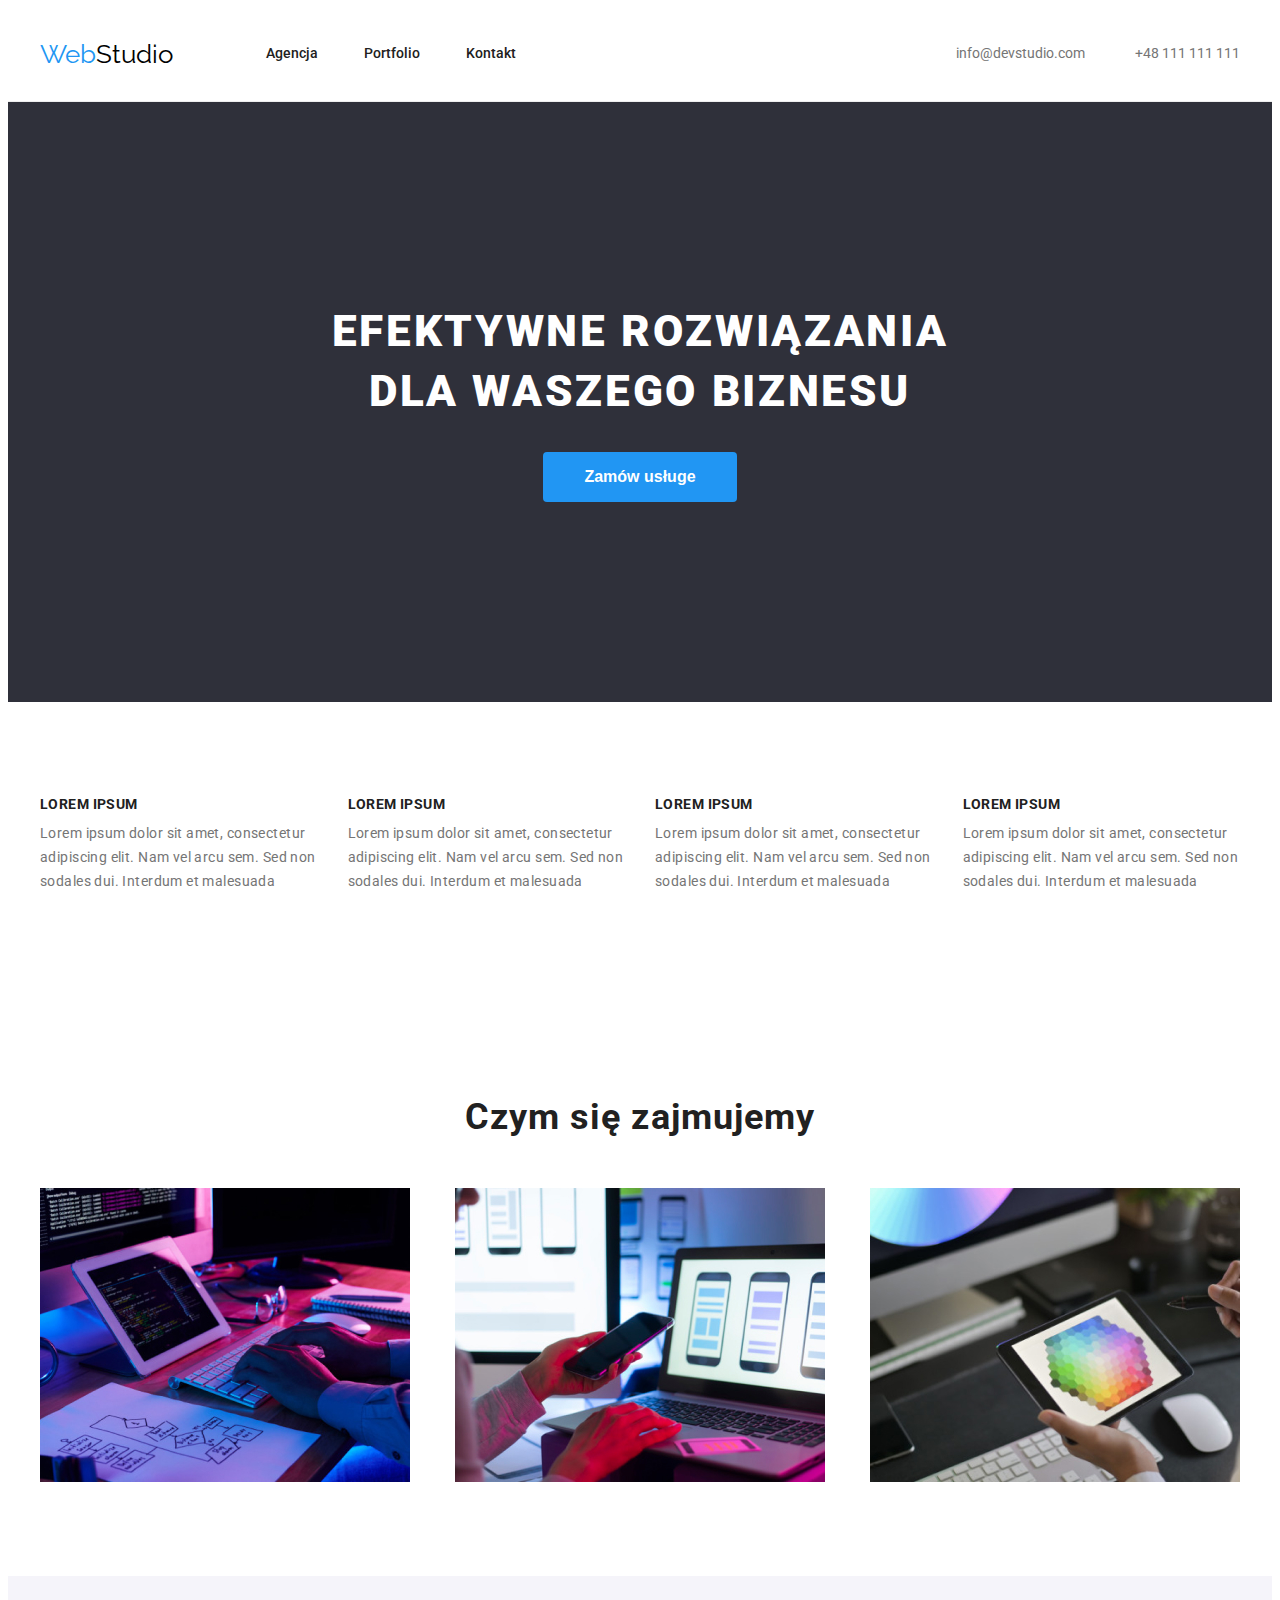
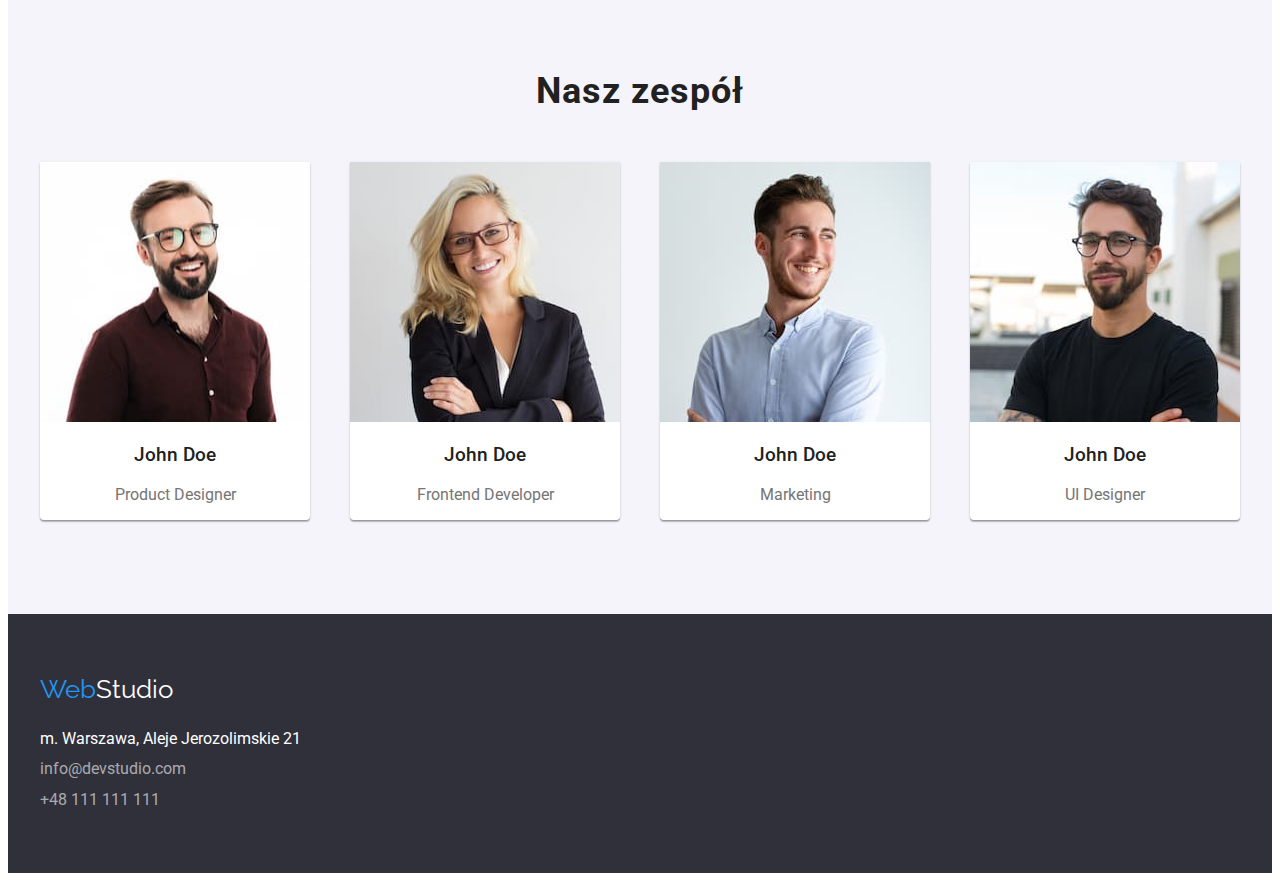
==== commit b399d69e: "new changes to css" ====
--- a/index.html
+++ b/index.html
@@ -101,85 +101,89 @@
       <!--What we do-->
       <section class="what-we-do">
         <div class="container">
-          <h2 class="what-we-do-title">Czym się zajmujemy</h2>
-          <ul class="list what-we-do-flex">
-            <li>
-              <img
-                src="images/img1.jpg"
-                alt="picture of typing on a keyboard"
-                width="370"
-                height="294"
-                class="what-we-do-image"
-              />
-            </li>
-            <li>
-              <img
-                src="images/img2.jpg"
-                alt="picture of person working with laptop and smartphone"
-                width="370"
-                height="294"
-                class="what-we-do-image"
-              />
-            </li>
-            <li>
-              <img
-                src="images/img3.jpg"
-                alt="picture of tablet with color palet"
-                width="370"
-                height="294"
-                class="what-we-do-image"
-              />
-            </li>
-          </ul>
+          <div class="what-we-do-content">
+            <h2 class="what-we-do-title">Czym się zajmujemy</h2>
+            <ul class="list what-we-do-flex">
+              <li>
+                <img
+                  src="images/img1.jpg"
+                  alt="picture of typing on a keyboard"
+                  width="370"
+                  height="294"
+                  class="what-we-do-image"
+                />
+              </li>
+              <li>
+                <img
+                  src="images/img2.jpg"
+                  alt="picture of person working with laptop and smartphone"
+                  width="370"
+                  height="294"
+                  class="what-we-do-image"
+                />
+              </li>
+              <li>
+                <img
+                  src="images/img3.jpg"
+                  alt="picture of tablet with color palet"
+                  width="370"
+                  height="294"
+                  class="what-we-do-image"
+                />
+              </li>
+            </ul>
+          </div>
         </div>
       </section>
 
       <!--About us-->
       <section class="team">
         <div class="container">
-          <h2 class="team-title">Nasz zespół</h2>
-          <ul class="list team-flex">
-            <li class="team-card">
-              <img
-                src="images/img2-1.jpg"
-                alt="John Doe"
-                width="270"
-                height="260"
-              />
-              <h3 class="team-name">John Doe</h3>
-              <p class="team-position">Product Designer</p>
-            </li>
-            <li class="team-card">
-              <img
-                src="images/img2-2.jpg"
-                alt="John Doe"
-                width="270"
-                height="260"
-              />
-              <h3 class="team-name">John Doe</h3>
-              <p class="team-position">Frontend Developer</p>
-            </li>
-            <li class="team-card">
-              <img
-                src="images/img2-3.jpg"
-                alt="John Doe"
-                width="270"
-                height="260"
-              />
-              <h3 class="team-name">John Doe</h3>
-              <p class="team-position">Marketing</p>
-            </li>
-            <li class="team-card">
-              <img
-                src="images/img2-4.jpg"
-                alt="John Doe"
-                width="270"
-                height="260"
-              />
-              <h3 class="team-name">John Doe</h3>
-              <p class="team-position">UI Designer</p>
-            </li>
-          </ul>
+          <div class="team-content">
+            <h2 class="team-title">Nasz zespół</h2>
+            <ul class="list team-flex">
+              <li class="team-card">
+                <img
+                  src="images/img2-1.jpg"
+                  alt="John Doe"
+                  width="270"
+                  height="260"
+                />
+                <h3 class="team-name">John Doe</h3>
+                <p class="team-position">Product Designer</p>
+              </li>
+              <li class="team-card">
+                <img
+                  src="images/img2-2.jpg"
+                  alt="John Doe"
+                  width="270"
+                  height="260"
+                />
+                <h3 class="team-name">John Doe</h3>
+                <p class="team-position">Frontend Developer</p>
+              </li>
+              <li class="team-card">
+                <img
+                  src="images/img2-3.jpg"
+                  alt="John Doe"
+                  width="270"
+                  height="260"
+                />
+                <h3 class="team-name">John Doe</h3>
+                <p class="team-position">Marketing</p>
+              </li>
+              <li class="team-card">
+                <img
+                  src="images/img2-4.jpg"
+                  alt="John Doe"
+                  width="270"
+                  height="260"
+                />
+                <h3 class="team-name">John Doe</h3>
+                <p class="team-position">UI Designer</p>
+              </li>
+            </ul>
+          </div>
         </div>
       </section>
     </main>
--- a/css/styles.css
+++ b/css/styles.css
@@ -154,17 +154,16 @@
   margin-top: 10px;
 }
 
-/* .what-we-do {
-  text-align: center;
-} */
+.what-we-do-content {
+  padding: 94px 0px;
+}
 .what-we-do-flex {
   display: flex;
   justify-content: space-between;
   gap: 30px;
   margin: 0;
   padding: 0;
-  padding-top: 50px;
-  padding-bottom: 94px;
+  margin-top: 50px;
 }
 .what-we-do-title {
   text-align: center;
@@ -178,14 +177,16 @@
   display: block;
 }
 
+.team-content {
+  padding: 94px 0px;
+}
 .team-flex {
   display: flex;
   justify-content: space-between;
   gap: 30px;
-  margin: 0 auto;
+  margin: 0;
   margin-top: 50px;
   padding: 0;
-  padding-bottom: 94px;
 }
 .team-card {
   background-color: var(--white-color);
@@ -202,8 +203,7 @@
   color: var(--almost-black-color);
   font-size: 36px;
   letter-spacing: calc(0.03 * 36px);
-  padding-top: 94px;
-  margin-top: 0;
+  margin: 0;
 }
 .team-name {
   font-weight: 500;
@@ -317,7 +317,7 @@
   padding: 0;
   gap: 3px;
   font-style: normal;
-  padding-top: 20px;
+  margin-top: 20px;
 }
 .footer {
   text-decoration: none;
